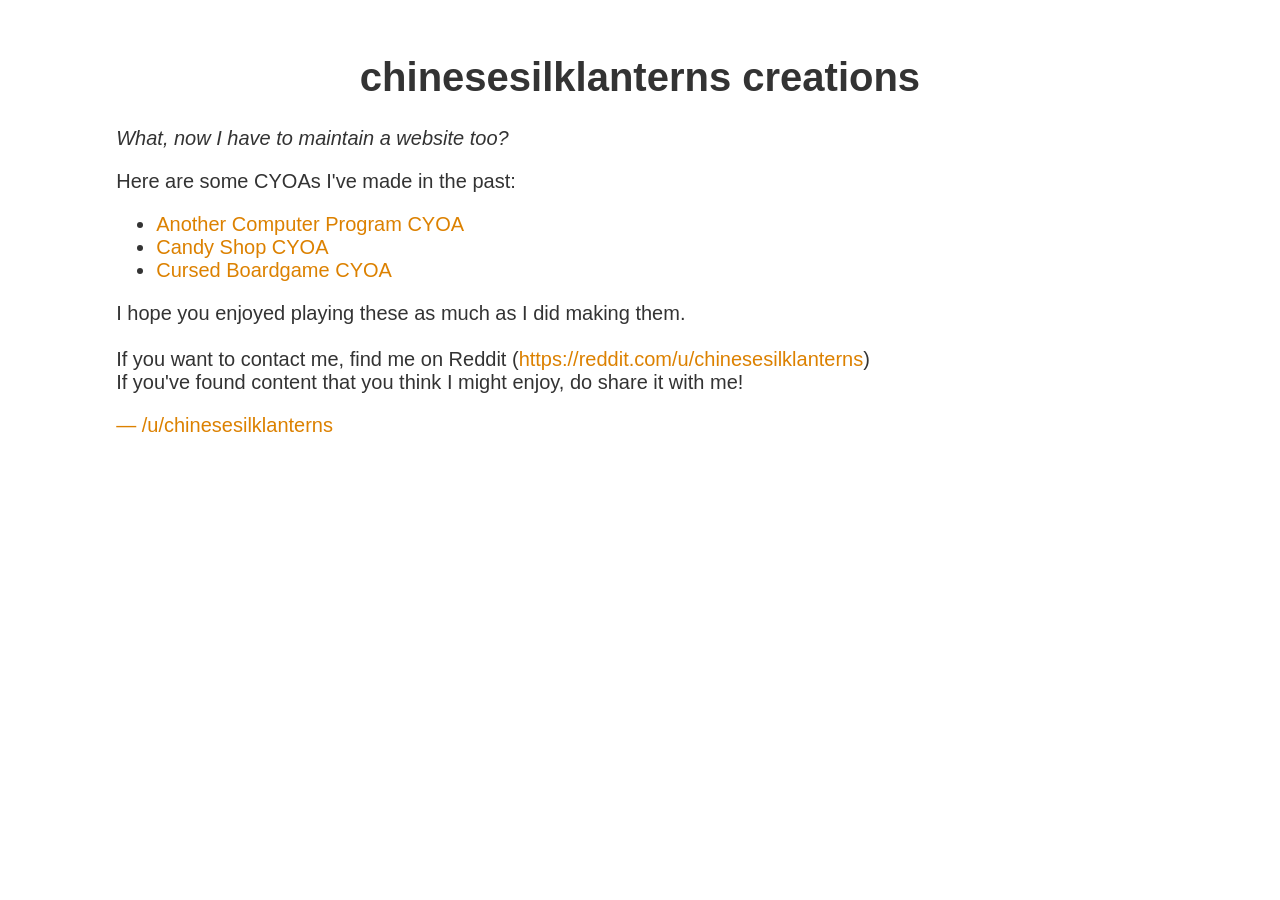
==== index.html @ ff21ea3b "🎲 v2.0 Enhanced: 12x12 board (144 cells), save/load, 4 dice modes, Chinese UI, new events" ====
<!doctype html>
<html>
<head>
<title>chinesesilklanterns nsfwcyoas</title>
<style>
  body { text-align: center; padding-left: 50px; padding-right: 50px; padding-top: 20px; padding-bottom: 20px; }
  h1 { font-size: 40px; }
  body { font: 20px Helvetica, sans-serif; color: #333; }
  .txtmain { display: block; text-align: left; width: 90%; margin: 0 auto; }
  a { color: #dc8100; text-decoration: none; }
  a:hover { color: #333; text-decoration: none; }
</style>
<script async src="https://www.googletagmanager.com/gtag/js?id=UA-167999607-1"></script>
<script>
  window.dataLayer = window.dataLayer || [];
  function gtag(){dataLayer.push(arguments);}
  gtag('js', new Date());
  gtag('config', 'UA-167999607-1');
</script>
</head>


<body>
    <h1>chinesesilklanterns creations</h1>
    <div class="txtmain">
        <p><em>What, now I have to maintain a website too?</em></p>
		<p>Here are some CYOAs I've made in the past:</br>
		<ul>
		<li><a href="https://www.reddit.com/r/nsfwcyoa/comments/7in4p2/another_computer_program_cyoa/">Another Computer Program CYOA</a></li>
		<li><a href="https://www.reddit.com/r/nsfwcyoa/comments/7jz2zm/candy_shop_cyoa/">Candy Shop CYOA</a></li>
		<li><a href="https://chinesesilklanterns.github.io/cursed/">Cursed Boardgame CYOA</a></li>
		</ul>
		</p>
		
		<p>
		I hope you enjoyed playing these as much as I did making them. <br/><br/>
		If you want to contact me, find me on Reddit (<a href="https://www.reddit.com/u/chinesesilklanterns">https://reddit.com/u/chinesesilklanterns</a>)<br/>
		If you've found content that you think I might enjoy, do share it with me!
		</p>
        <a href="https://www.reddit.com/u/chinesesilklanterns"><p>&mdash; /u/chinesesilklanterns</p></a>
    </div>
</body>
</html>
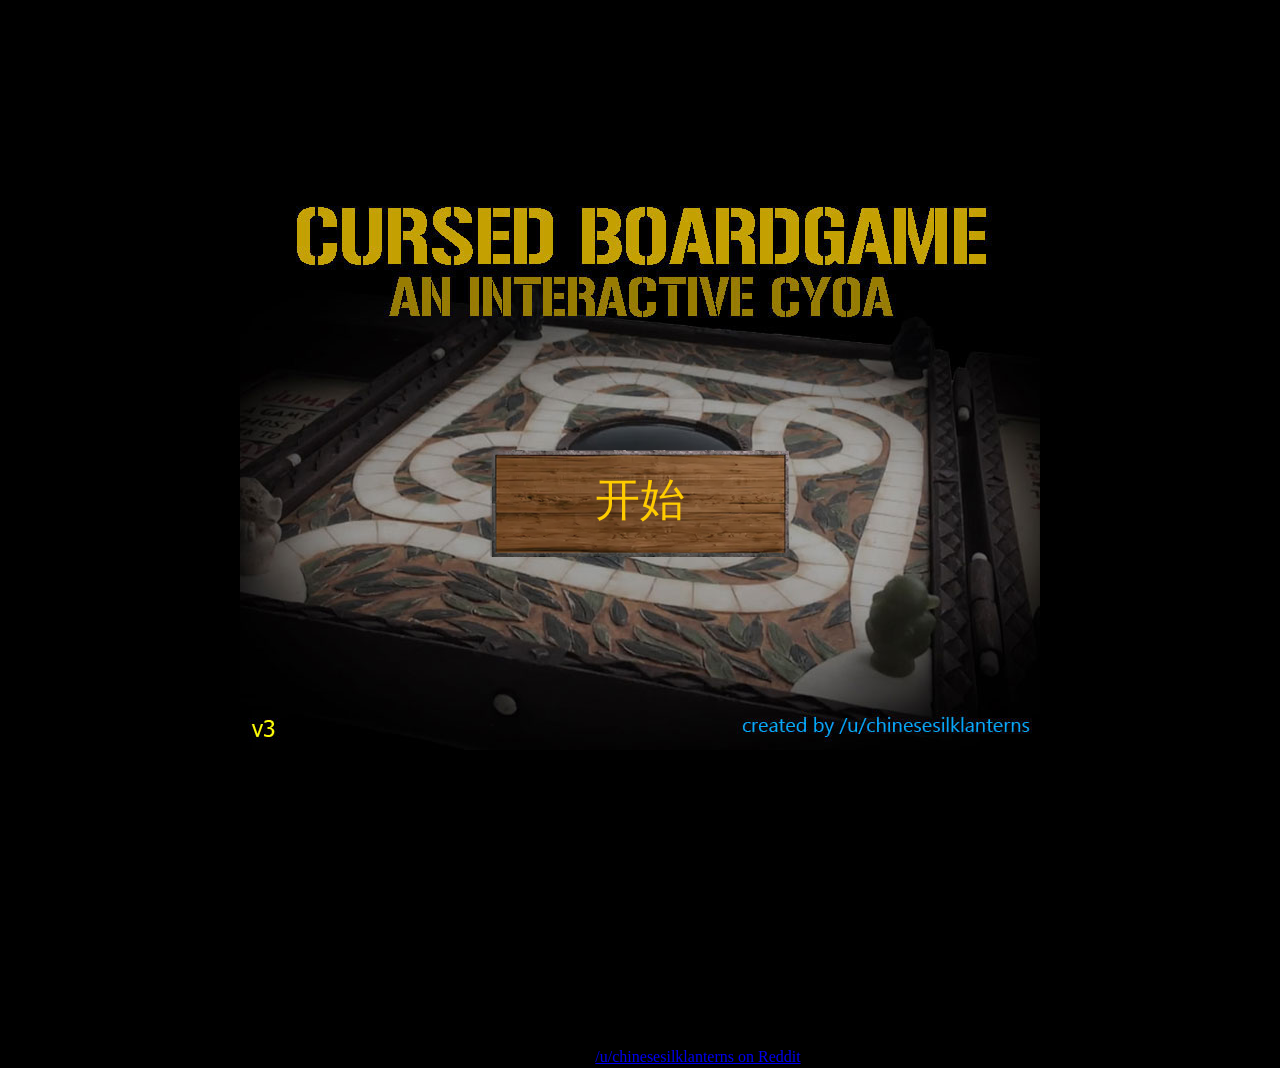
==== commit 9cb34255: "auto-redirect / to /cursed/" ====
--- a/index.html
+++ b/index.html
@@ -1,43 +1,14 @@
 <!doctype html>
 <html>
 <head>
-<title>chinesesilklanterns nsfwcyoas</title>
-<style>
-  body { text-align: center; padding-left: 50px; padding-right: 50px; padding-top: 20px; padding-bottom: 20px; }
-  h1 { font-size: 40px; }
-  body { font: 20px Helvetica, sans-serif; color: #333; }
-  .txtmain { display: block; text-align: left; width: 90%; margin: 0 auto; }
-  a { color: #dc8100; text-decoration: none; }
-  a:hover { color: #333; text-decoration: none; }
-</style>
-<script async src="https://www.googletagmanager.com/gtag/js?id=UA-167999607-1"></script>
-<script>
-  window.dataLayer = window.dataLayer || [];
-  function gtag(){dataLayer.push(arguments);}
-  gtag('js', new Date());
-  gtag('config', 'UA-167999607-1');
-</script>
+<meta charset="utf-8">
+<title>被诅咒的棋盘游戏 - 升级版 | Cursed Boardgame Enhanced</title>
+<script>location.href = "cursed/";</script>
 </head>
-
-
 <body>
-    <h1>chinesesilklanterns creations</h1>
-    <div class="txtmain">
-        <p><em>What, now I have to maintain a website too?</em></p>
-		<p>Here are some CYOAs I've made in the past:</br>
-		<ul>
-		<li><a href="https://www.reddit.com/r/nsfwcyoa/comments/7in4p2/another_computer_program_cyoa/">Another Computer Program CYOA</a></li>
-		<li><a href="https://www.reddit.com/r/nsfwcyoa/comments/7jz2zm/candy_shop_cyoa/">Candy Shop CYOA</a></li>
-		<li><a href="https://chinesesilklanterns.github.io/cursed/">Cursed Boardgame CYOA</a></li>
-		</ul>
-		</p>
-		
-		<p>
-		I hope you enjoyed playing these as much as I did making them. <br/><br/>
-		If you want to contact me, find me on Reddit (<a href="https://www.reddit.com/u/chinesesilklanterns">https://reddit.com/u/chinesesilklanterns</a>)<br/>
-		If you've found content that you think I might enjoy, do share it with me!
-		</p>
-        <a href="https://www.reddit.com/u/chinesesilklanterns"><p>&mdash; /u/chinesesilklanterns</p></a>
-    </div>
+<p style="text-align:center;padding-top:20%;font-family:sans-serif;color:#666;">
+  正在跳转到游戏页面...<br/>
+  <a href="cursed/" style="color:#667eea;">如果未自动跳转，请点击这里</a>
+</p>
 </body>
-</html>+</html>
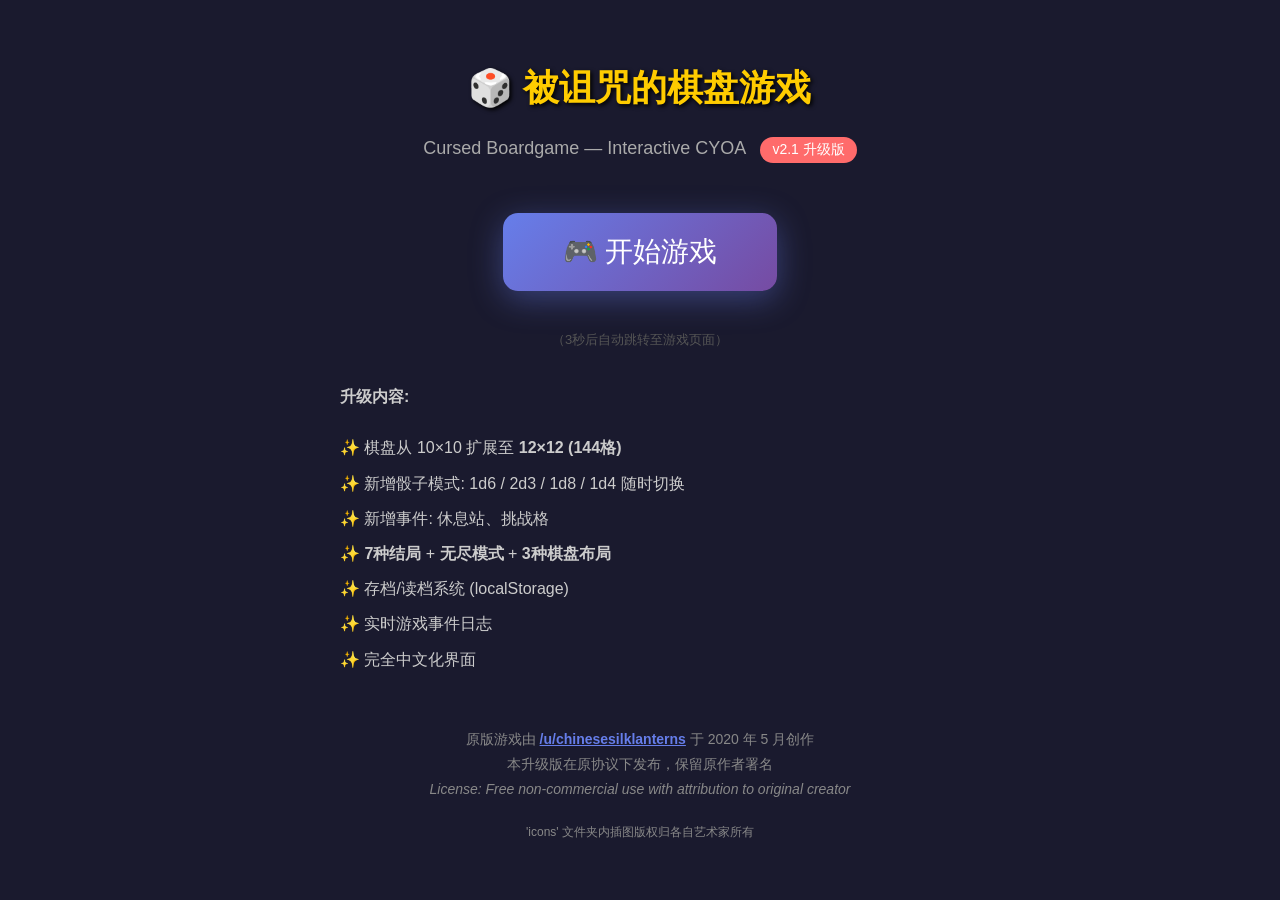
==== commit f10aeee4: "redesign landing page with play button + 3s auto-redirect" ====
--- a/index.html
+++ b/index.html
@@ -3,12 +3,70 @@
 <head>
 <meta charset="utf-8">
 <title>被诅咒的棋盘游戏 - 升级版 | Cursed Boardgame Enhanced</title>
-<script>location.href = "cursed/";</script>
+<meta name="viewport" content="width=device-width, initial-scale=1.0">
+<style>
+  body { text-align: center; padding: 40px 20px; background: #1a1a2e; color: #eee; font-family: 'Segoe UI', Tahoma, sans-serif; margin:0; }
+  h1 { font-size: 36px; color: #ffcc00; text-shadow: 2px 2px 4px #000; }
+  .subtitle { color: #aaa; font-size: 18px; margin-bottom: 20px; }
+  .game-link {
+    display: inline-block;
+    padding: 20px 60px;
+    background: linear-gradient(135deg, #667eea, #764ba2);
+    color: #fff;
+    font-size: 28px;
+    text-decoration: none;
+    border-radius: 15px;
+    box-shadow: 0 8px 32px rgba(102,126,234,0.4);
+    transition: all 0.3s;
+    margin: 30px 0;
+  }
+  .game-link:hover { transform: scale(1.05); box-shadow: 0 12px 40px rgba(102,126,234,0.6); }
+  .credits { margin-top: 50px; color: #888; font-size: 14px; line-height: 1.8; }
+  .credits a { color: #667eea; }
+  .badge {
+    display: inline-block;
+    background: #ff6b6b;
+    color: #fff;
+    padding: 4px 12px;
+    border-radius: 20px;
+    font-size: 14px;
+    margin-left: 10px;
+  }
+  .features { max-width: 600px; margin: 30px auto; text-align: left; color: #ccc; line-height: 2.2; }
+  .features li { list-style: none; }
+  .features li::before { content: '✨ '; }
+  .auto-msg { color: #555; font-size: 13px; margin-top: 10px; }
+</style>
 </head>
 <body>
-<p style="text-align:center;padding-top:20%;font-family:sans-serif;color:#666;">
-  正在跳转到游戏页面...<br/>
-  <a href="cursed/" style="color:#667eea;">如果未自动跳转，请点击这里</a>
-</p>
+  <h1>🎲 被诅咒的棋盘游戏</h1>
+  <p class="subtitle">Cursed Boardgame — Interactive CYOA <span class="badge">v2.1 升级版</span></p>
+  
+  <a class="game-link" href="cursed/">🎮 开始游戏</a>
+  <p class="auto-msg">（3秒后自动跳转至游戏页面）</p>
+  
+  <div class="features">
+    <p><strong>升级内容:</strong></p>
+    <li>棋盘从 10×10 扩展至 <strong>12×12 (144格)</strong></li>
+    <li>新增骰子模式: 1d6 / 2d3 / 1d8 / 1d4 随时切换</li>
+    <li>新增事件: 休息站、挑战格</li>
+    <li><strong>7种结局</strong> + <strong>无尽模式</strong> + <strong>3种棋盘布局</strong></li>
+    <li>存档/读档系统 (localStorage)</li>
+    <li>实时游戏事件日志</li>
+    <li>完全中文化界面</li>
+  </div>
+  
+  <div class="credits">
+    <p>
+      原版游戏由 <strong><a href="https://reddit.com/u/chinesesilklanterns">/u/chinesesilklanterns</a></strong> 于 2020 年 5 月创作<br/>
+      本升级版在原协议下发布，保留原作者署名<br/>
+      <em>License: Free non-commercial use with attribution to original creator</em>
+    </p>
+    <p style="margin-top:20px; font-size:12px;">
+      'icons' 文件夹内插图版权归各自艺术家所有
+    </p>
+  </div>
+
+  <script>setTimeout(function(){ location.href = "cursed/"; }, 3000);</script>
 </body>
 </html>
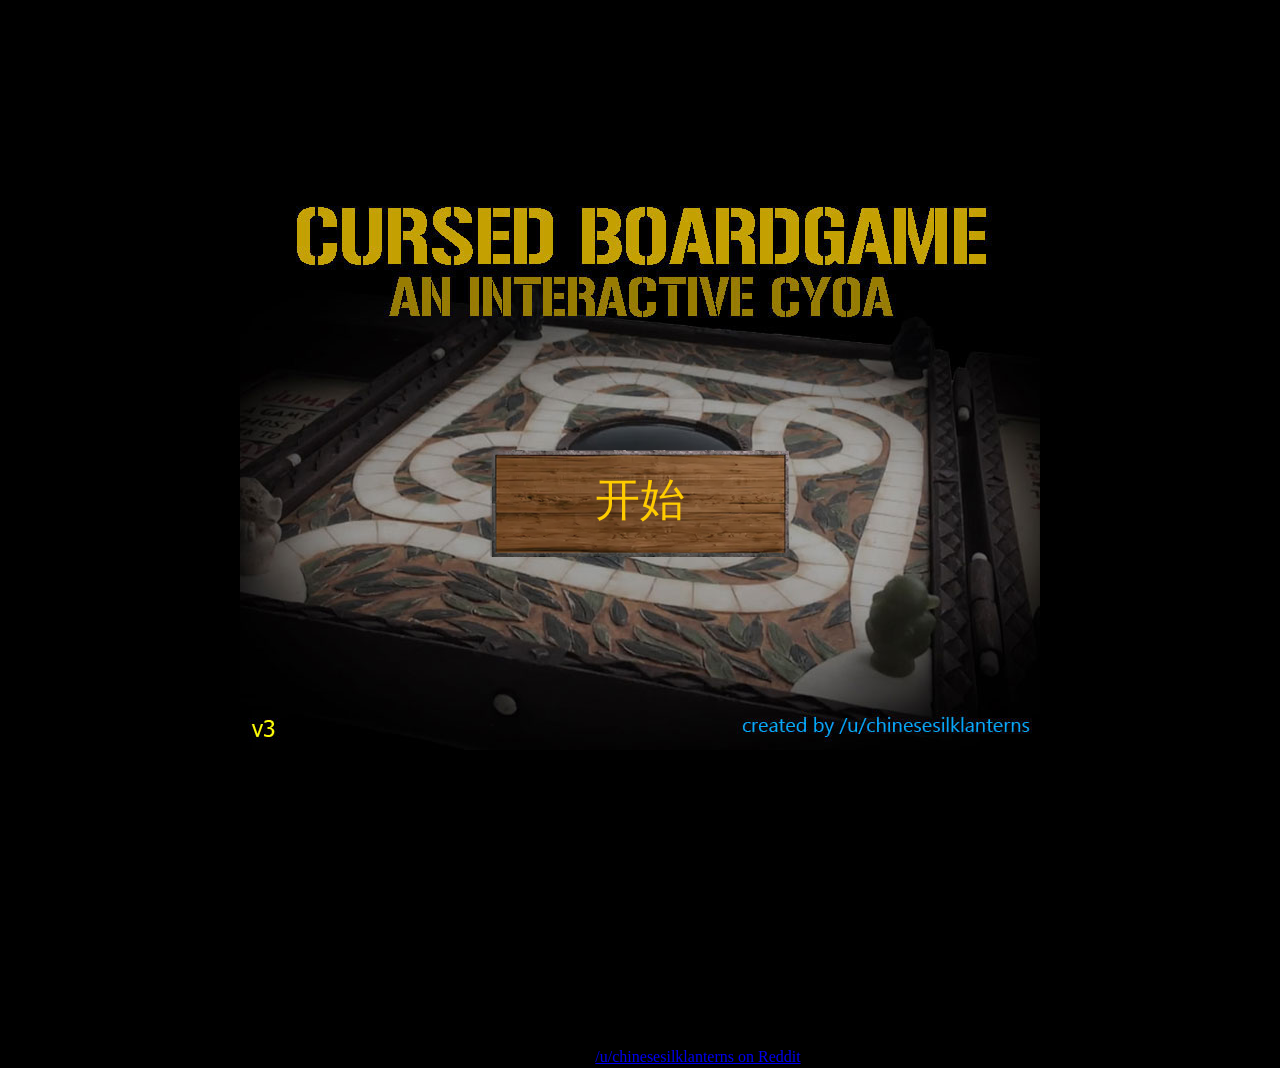
==== commit 14eb2113: "deploy cursed/ to root - game directly at /" ====
--- a/index.html
+++ b/index.html
@@ -1,72 +1,542 @@
 <!doctype html>
+
+<!-- 
+  Cursed Boardgame Interactive NSFWCYOA
+  Created by /u/chinesesilklanterns
+  May 2020
+    
+  I hope you enjoyed playing this as much as I did making it. 
+  If you want to contact me, find me on Reddit (https://reddit.com/u/chinesesilklanterns)
+  If you've found content that you think I might enjoy, do share it with me!
+  
+  License: You are free to use and redistribute this game, associated code and files entirely free of charge in a non-commercial setting, so long as proper attribution is given to me. 
+  I do not own the copyright to the illustrated images in the 'icons' folder used in this game, they belong to various artists found online.
+  You agree not to hold me responsible for any damages that may result from your use of these files, use at your own risk.
+  You may create derivative works, using all or parts of the files provided here, as long as the abovementioned acknowledgement is retained.
+  
+  Basically, if you share or modify this, be nice and credit me.
+-->
+
 <html>
 <head>
 <meta charset="utf-8">
-<title>被诅咒的棋盘游戏 - 升级版 | Cursed Boardgame Enhanced</title>
-<meta name="viewport" content="width=device-width, initial-scale=1.0">
+<title>被诅咒的棋盘游戏 - 互动 CYOA</title>
+<meta name="viewport" content="width=800, user-scalable=yes, initial-scale=0.66, maximum-scale=1" />
+<link rel="stylesheet" type="text/css" href="css/sl.css" />
+<script async src="https://www.googletagmanager.com/gtag/js?id=UA-167999607-1"></script>
+<script>
+  window.dataLayer = window.dataLayer || [];
+  function gtag(){dataLayer.push(arguments);}
+  gtag('js', new Date());
+  gtag('config', 'UA-167999607-1');
+</script>
 <style>
-  body { text-align: center; padding: 40px 20px; background: #1a1a2e; color: #eee; font-family: 'Segoe UI', Tahoma, sans-serif; margin:0; }
-  h1 { font-size: 36px; color: #ffcc00; text-shadow: 2px 2px 4px #000; }
-  .subtitle { color: #aaa; font-size: 18px; margin-bottom: 20px; }
-  .game-link {
-    display: inline-block;
-    padding: 20px 60px;
-    background: linear-gradient(135deg, #667eea, #764ba2);
-    color: #fff;
-    font-size: 28px;
-    text-decoration: none;
-    border-radius: 15px;
-    box-shadow: 0 8px 32px rgba(102,126,234,0.4);
-    transition: all 0.3s;
-    margin: 30px 0;
-  }
-  .game-link:hover { transform: scale(1.05); box-shadow: 0 12px 40px rgba(102,126,234,0.6); }
-  .credits { margin-top: 50px; color: #888; font-size: 14px; line-height: 1.8; }
-  .credits a { color: #667eea; }
-  .badge {
-    display: inline-block;
-    background: #ff6b6b;
-    color: #fff;
-    padding: 4px 12px;
-    border-radius: 20px;
-    font-size: 14px;
-    margin-left: 10px;
-  }
-  .features { max-width: 600px; margin: 30px auto; text-align: left; color: #ccc; line-height: 2.2; }
-  .features li { list-style: none; }
-  .features li::before { content: '✨ '; }
-  .auto-msg { color: #555; font-size: 13px; margin-top: 10px; }
+/* game-table: 动态生成的 12x12 棋盘 */
+.game-table {
+  width: 100%;
+  max-width: 100%;
+  border-spacing: 2;
+  position: relative;
+  display: table;
+}
+.game-table > tbody > tr > td {
+  width: 42px;
+  height: 42px;
+  vertical-align: top;
+  border: 1px solid #000;
+  line-height: 42px;
+  text-align: center;
+  font-size: 16px;
+  font-family: calibri;
+  font-weight: bold;
+}
+
+/* 侧栏新增按钮样式 */
+.sidebar-btn {
+  width: 70px;
+  height: 40px;
+  position: absolute;
+  left: 35px;
+  cursor: default;
+  font-family: 'the_kings_of_the_houseregular';
+  font-size: 14px;
+  color: #ffcc00;
+  background: rgba(0,0,0,0.6);
+  border: 1px solid #ffcc00;
+  border-radius: 4px;
+  text-align: center;
+  line-height: 40px;
+  user-select: none;
+}
+.sidebar-btn:hover {
+  background: rgba(255,204,0,0.2);
+}
+#saveBtn {
+  bottom: 530px;
+}
+#diceModeBtn {
+  bottom: 130px;
+  height: 30px;
+  line-height: 30px;
+  width: 70px;
+  font-size: 11px;
+  left: 35px;
+}
+#diceModeLabel {
+  position: absolute;
+  bottom: 108px;
+  left: 35px;
+  width: 70px;
+  height: 20px;
+  font-family: 'custfont';
+  font-size: 11px;
+  color: #fff;
+  text-align: center;
+  line-height: 20px;
+}
+#logToggleBtn {
+  bottom: 78px;
+  height: 28px;
+  line-height: 28px;
+  width: 70px;
+  font-size: 11px;
+  left: 35px;
+}
+
+/* 游戏日志面板 */
+#gameLog {
+  display: none;
+  position: absolute;
+  bottom: 0px;
+  right: 0px;
+  width: 240px;
+  max-height: 300px;
+  overflow-y: auto;
+  background: rgba(0,0,0,0.85);
+  border: 1px solid #555;
+  border-radius: 4px;
+  padding: 6px 8px;
+  font-family: 'custfont';
+  font-size: 13px;
+  color: #ccc;
+  z-index: 1000;
+}
+.log-header {
+  font-family: 'the_kings_of_the_houseregular';
+  font-size: 16px;
+  color: #ffcc00;
+  text-align: center;
+  padding-bottom: 4px;
+  border-bottom: 1px solid #555;
+  margin-bottom: 4px;
+}
+.log-entry {
+  padding: 2px 0px;
+  border-bottom: 1px solid #333;
+}
+.log-entry:last-child {
+  border-bottom: none;
+}
+#continueBtn {
+  margin-top: 10px;
+}
+
+/* 棋盘模式按钮组 */
+.board-mode-group {
+  position: absolute;
+  bottom: 435px;
+  left: 20px;
+  width: 100px;
+  z-index: 50;
+}
+.board-mode-btn {
+  display: block;
+  width: 90px;
+  height: 22px;
+  margin: 2px auto;
+  background: rgba(0,0,0,0.6);
+  border: 1px solid #666;
+  border-radius: 3px;
+  color: #aaa;
+  font-family: 'custfont';
+  font-size: 11px;
+  text-align: center;
+  line-height: 22px;
+  cursor: default;
+  user-select: none;
+}
+.board-mode-btn:hover { border-color: #ffcc00; color: #ffcc00; }
+.board-mode-btn.active { border-color: #ffcc00; color: #ffcc00; background: rgba(255,204,0,0.15); }
+#boardModeLabel {
+  display: block;
+  color: #888;
+  font-size: 10px;
+  text-align: center;
+  margin-bottom: 2px;
+  font-family: 'custfont';
+}
+
+/* 无尽模式指示器 */
+#endlessIndicator {
+  position: absolute;
+  bottom: 380px;
+  left: 15px;
+  width: 100px;
+  color: #ff6b6b;
+  font-family: 'custfont';
+  font-size: 11px;
+  text-align: center;
+  display: none;
+  text-shadow: 0 0 8px rgba(255,107,107,0.5);
+}
+
+/* 无尽模式切换 */
+#endlessToggleBtn {
+  position: absolute;
+  bottom: 400px;
+  left: 20px;
+  width: 90px;
+  height: 22px;
+  background: rgba(0,0,0,0.6);
+  border: 1px solid #666;
+  border-radius: 3px;
+  color: #aaa;
+  font-family: 'custfont';
+  font-size: 11px;
+  text-align: center;
+  line-height: 22px;
+  cursor: default;
+  user-select: none;
+}
+#endlessToggleBtn:hover { border-color: #ff6b6b; color: #ff6b6b; }
+#endlessToggleBtn.active { border-color: #ff6b6b; color: #ff6b6b; background: rgba(255,107,107,0.15); }
+
+/* 结局标题标签 */
+#endingTag {
+  display: inline-block;
+  padding: 3px 12px;
+  border-radius: 10px;
+  font-family: 'the_kings_of_the_houseregular';
+  font-size: 16px;
+  margin-bottom: 8px;
+}
+#endingTag.escape { background: #4CAF50; color: #fff; }
+#endingTag.transformed { background: #9C27B0; color: #fff; }
+#endingTag.rich { background: #FFD700; color: #000; }
+#endingTag.max_power { background: #2196F3; color: #fff; }
+#endingTag.chaos { background: #FF5722; color: #fff; }
+#endingTag.gender_bent { background: #E91E63; color: #fff; }
+#endingTag.endless { background: #607D8B; color: #fff; }
 </style>
 </head>
-<body>
-  <h1>🎲 被诅咒的棋盘游戏</h1>
-  <p class="subtitle">Cursed Boardgame — Interactive CYOA <span class="badge">v2.1 升级版</span></p>
+
+<body class="spinnerprogress">
+
+<div id="wrapper">
+	<div id="container">
+		<!-- ========== Screen 1: 欢迎画面 ========== -->
+    	<div id="screen1">        	
+            <div class="clear"></div>
+            <footer>
+                <div class="screen1_footer">
+                        <div id="start" onclick="nextscreen('screen1', 'screen2');" class="startBtn"><span>开始</span></div>
+                        <div id="continueBtn" onclick="continueGame();" class="startBtn" style="display:none;"><span>继续游戏</span></div>
+                </div>
+            </footer>
+    	</div><!-- \screen1 -->
+    	
+		<!-- ========== Screen 2: 选择角色 ========== -->
+		<div id="screen2" style="display:none">
+        	<div class="Level-Theme">
+                <h3>选择角色</h3>
+            	<ul id="selectLevel">
+                	<li value=0 onclick="selectchar(this);">James</li>
+                	<li value=1 onclick="selectchar(this);">Colin</li>
+                	<li value=2 onclick="selectchar(this);">Jeremy</li>
+                	<li value=3 onclick="selectchar(this);">Trevon</li>
+                	<li value=4 onclick="selectchar(this);">Justin</li>
+					<li value=5 onclick="selectsandbox(this)">[沙盒模式]</li>
+                </ul>				
+            </div>
+			<div id="bios" class="bios">
+			<div id="bio" class="bio"></div>
+			<div id="bio2" class="bio2"></div>
+			<div class="bio3"><button class="submitAns" style="margin-right: 2px;" onclick="selectedchar()">下一步</button></div>
+        	</div>
+        </div><!-- \screen2 -->
+		
+		<!-- ========== Screen 3: 序章 ========== -->
+		<div id="screen3" style="display:none">
+    		<div id="instructions">
+                <h2><u>序章</u></h2>
+                <div class="inst_text">
+				<img src='img/sucked.jpg' width=200 height=100 style="border:2px solid #000000; float:left; margin:6px;" /><br/>
+                <span style="color:lime"><em>打开那个你在古董店找到的 creepy 棋盘游戏，恐怕不是什么明智之举。</em></span><br/><br/>
+				你记得一道绿光闪过，你周围的世界开始模糊扭曲。<br/><br/>
+				下一秒，你发现自己孤零零地站在一片虚空之中，只有面前的一张桌子。桌上放着一块棋盘、骰子和一张纸条。<br/><br/>
+				你环顾四周，只有无尽的漆黑向四面八方延伸。<br/><br/>
+				<span style="color:yellow">你小心翼翼地查看那张纸条……</span>
+                </div>
+            </div>
+            
+            <div class="clear"></div>
+                
+            <footer>
+                <div class="screen2_footer">
+                        <div id="play" class="startBtn" onclick="nextscreen('screen3', 'screen4'); playertoken.setpos('Start');"><span>下一步</span></div>
+                </div>
+            </footer>
+    	</div><!-- \screen3 -->
+        
+        <!-- ========== Screen 4: 游戏棋盘 ========== -->
+        <div id="screen4" style="display:none">
+        	<div id="dice">
+			<div id="hideside">
+            	<div class="surface" id="rolldicebtn"><span></span></div>
+                <div class="dice" id="reddice"></div>
+				<div class="items" id="invicon" onclick=""></div>
+				<div class="human" id="charicon" onclick="">
+					<img id="innerself" src='img/innerself.png' width=70 height=100 style="opacity:0;" />
+				</div>
+				<div class="shop" id="shopicon" onclick=""></div>
+				<!-- 保存游戏按钮 -->
+				<div id="saveBtn" class="sidebar-btn" onclick="saveGame();">保存游戏</div>
+				<!-- 骰子模式切换按钮 -->
+				<div id="diceModeBtn" class="sidebar-btn" onclick="cycleDiceMode();">切换骰子</div>
+				<div id="diceModeLabel">1d6 (标准)</div>
+				<!-- 日志切换按钮 -->
+				<div id="logToggleBtn" class="sidebar-btn" onclick="toggleLog();">游戏日志</div>
+				<!-- 棋盘模式选择 -->
+				<div class="board-mode-group">
+				  <div id="boardModeLabel">棋盘模式</div>
+				  <div id="boardMode0" class="board-mode-btn active" onclick="switchBoardMode(0)">🐍 蛇形</div>
+				  <div id="boardMode1" class="board-mode-btn" onclick="switchBoardMode(1)">🌀 螺旋</div>
+				  <div id="boardMode2" class="board-mode-btn" onclick="switchBoardMode(2)">🔲 环线</div>
+				</div>
+				<!-- 无尽模式切换 -->
+				<div id="endlessToggleBtn" onclick="toggleEndlessMode()">♾️ 无尽模式</div>
+				<!-- 无尽模式指示器 -->
+				<div id="endlessIndicator"></div>
+			</div>
+            </div>
+        	
+			<div id="table_grid">						
+				<div id="ludo">
+            		<div id="snakesDiv"></div>   	
+				</div>
+			
+            	<table class="game-table">
+                  <tbody></tbody>
+    			</table>
+				
+				<div id="ludo"></div>
+            	<div id="player"></div>  
+				
+            </div><!-- \grid -->
+                                   
+            <!-- 问题弹窗 -->
+            <div id="questionViewer">
+				<div id="toggleminimize" onclick="toggleminimize()"></div>
+                <div id="questionTitle" class=""> 
+                    <p id="questionTitleTxt"></p> 
+                </div>
+                <div id="userAnswer">
+                    <ul>
+                        <li value=0 onclick="setactiveans(this)"></li>
+                        <li value=1 onclick="setactiveans(this)"></li>
+                        <li value=2 onclick="setactiveans(this)"></li>
+                        <li value=3 onclick="setactiveans(this)"></li>
+                    </ul>
+                </div>
+                <div><button class="submitAns" onclick="submitAnswer()">提交</button></div>
+			</div>		 
+			
+			<!-- 玩家状态面板 -->
+			<div id="playerstatus">             
+				<div class="box"><p id="playerstatustext"></p></div>			
+				<div><button class="submitAns" onclick="document.getElementById('playerstatus').style.bottom = '';">返回</button></div>
+			</div>
+			
+			<!-- 背包面板 -->
+			<div id="inventory">     
+				<p style="text-align: center;font-family: 'the_kings_of_the_houseregular'; color:white; font-size: 30px;">背包</p>
+				<div id="inventoryicons" class="box2" style=""></div>			  
+				<div id="inventorytext" class="box2" style="left: 400px;"></div>			
+				<div><button class="submitAns" style="position: absolute; bottom: 26px; right: 30px;" onclick="document.getElementById('inventory').style.bottom = '';">返回</button></div>
+			</div>
+			
+			<!-- 游戏日志面板 -->
+			<div id="gameLog">
+				<div class="log-header">-- 游戏日志 --</div>
+			</div>
+			
+			<!-- 游戏结束 -->
+			<div id="msgComplete">
+			  <p><u>终章</u></p>
+			  <div id="endingTag" class=""></div>
+			  <p>当你的游戏棋子移至最后一格时，你听到响亮的鼓声。<br/>周围的世界开始模糊……<br/><br/>你在一个熟悉的地方醒来。是你的房间。你的床。<br/>你起身。你感觉怪怪的。<span style="color:pink"><b>不一样了。</b></span><br/><br/><span style="color:yellow">你转向镜子……</span></p>
+			  <div id="finalinspect" style="display:none;" onclick="showplayerstatus();setTimeout(function(){document.getElementById('aftfinalinspect').style.display='block';document.getElementById('replay').style.display='block';}, 1000);">检视自己</div>
+			  <p id="aftfinalinspect" style="display:none;">
+			    <b id="endingTitle" style="color:#FFD700;font-size:20px;"></b><br/><br/>
+			    <em><b id="prognosis"></b></em><br/><br/>
+			    <span id="endingDesc" style="color:#ccc;"></span><br/><br/>
+			    <span id="tfcount" style="color:lime;"></span><br/><br/>
+			    感谢游玩！
+			  </p>
+			  <div id="replay" onclick="playagain()" style="display:none;">重新开始</div>
+			</div>
+			
+			<!-- 覆盖弹窗 -->
+			<div class="overlay">
+				<div class="alertMsg sixDigitMsg">
+					<p id="popmsg"></p> 
+					<div><button id="dismisspop" class="submitAns" onclick="">下一步</button></div>
+				</div>
+			</div>
+        </div><!-- \screen4 -->
+        
+    </div><!-- \container -->
+</div><!-- \wrapper -->
+
+<!-- 加载画面 -->
+<div class="progress">
+	<div id="progress-wrapper">		
+		<h2>加载中，请稍候……</h2><br/>
+		<br/>如果此消息持续显示，您的浏览器可能不支持本内容，抱歉。
+		<br/><br/>技术问题请联系 <a href="https://reddit.com/u/chinesesilklanterns">/u/chinesesilklanterns on Reddit</a>
+	</div>
+</div>
+
+<!-- ========== 内联 JavaScript：新增功能 ========== -->
+<script>
+// 检测存档是否存在，显示/隐藏"继续游戏"按钮
+function checkSave() {
+  var continueBtn = document.getElementById('continueBtn');
+  if (continueBtn) {
+    try {
+      var hasSave = localStorage.getItem('cursedBoardgameSave') !== null;
+      continueBtn.style.display = hasSave ? 'block' : 'none';
+    } catch(e) {
+      continueBtn.style.display = 'none';
+    }
+  }
+}
+
+// 继续游戏：加载存档并跳转到棋盘画面
+function continueGame() {
+  if (typeof loadGame === 'function') {
+    if (loadGame()) {
+      nextscreen('screen1', 'screen4');
+    } else {
+      showPopup("无法加载存档。存档数据可能已损坏。");
+    }
+  } else {
+    showPopup("游戏引擎尚未加载，请刷新页面重试。");
+  }
+}
+
+// 页面加载完成后检测存档
+document.addEventListener('DOMContentLoaded', function() {
+  checkSave();
+});
+</script>
+
+<script type="text/javascript" src="js/sl.config.js"></script>
+<script type="text/javascript" src="js/sl.js"></script>
+
+<!-- 加载完成后修补动态文本为中文 -->
+<script>
+(function() {
+  // 等待 sl.js 加载完成后执行
+  function patchDynamicText() {
+    // 中文化骰子模式标签
+    if (typeof getDiceModeLabel === 'function') {
+      var origGetDiceModeLabel = getDiceModeLabel;
+      getDiceModeLabel = function() {
+        var labels = ["1d6 (标准)", "2d3 (温和)", "1d8 (冒险)", "1d4 (安全)"];
+        return labels[diceMode] || "1d6 (标准)";
+      };
+    }
+    
+    // 中文化 cycleDiceMode，同时更新骰子按钮文本
+    if (typeof cycleDiceMode === 'function') {
+      var origCycleDiceMode = cycleDiceMode;
+      cycleDiceMode = function() {
+        diceMode = (diceMode + 1) % 4;
+        var labelEl = document.getElementById('diceModeLabel');
+        if (labelEl) labelEl.innerHTML = getDiceModeLabel();
+        var rollSpan = document.querySelector('#rolldicebtn span');
+        if (rollSpan) rollSpan.textContent = getDiceModeLabel();
+        if (typeof addLog === 'function') {
+          addLog("骰子模式切换为: " + getDiceModeLabel());
+        }
+      };
+    }
+    
+    // 中文化所有动态选项文本（Buy Nothing / Accept Challenge / Stay Put 等）
+    if (typeof setQuestion === 'function') {
+      var _origSetQuestion = setQuestion;
+      setQuestion = function(data) {
+        _origSetQuestion(data);
+        setTimeout(function() {
+          var replacements = {
+            'Buy Nothing': '不买了',
+            'Accept Challenge': '接受挑战',
+            'Decline': '放弃',
+            'Stay Put': '原地不动',
+            'Ignore Chest': '忽略宝箱',
+            'Carry On': '继续前进',
+            'Short Jump': '短距离跳跃',
+            'Long Jump': '长距离跳跃',
+            'Enter Portal': '进入传送门',
+            'Open Chest': '打开宝箱',
+            'Rest & Recover': '休息恢复',
+            'Use Item': '使用道具',
+            'Don\'t Use': '不使用'
+          };
+          var lis = document.querySelectorAll('#userAnswer ul li');
+          for (var i = 0; i < lis.length; i++) {
+            var html = lis[i].innerHTML;
+            for (var eng in replacements) {
+              if (html.indexOf(eng) !== -1) {
+                lis[i].innerHTML = html.replace(new RegExp(eng, 'g'), replacements[eng]);
+                break;
+              }
+            }
+          }
+        }, 50);
+      };
+    }
+    
+    // 初始化骰子按钮文本
+    var rollSpan = document.querySelector('#rolldicebtn span');
+    if (rollSpan) {
+      if (typeof getDiceModeLabel === 'function') {
+        rollSpan.textContent = getDiceModeLabel();
+      } else {
+        rollSpan.textContent = "掷骰子";
+      }
+    }
+    
+    // 检测存档（确保 JS 加载后执行）
+    if (typeof checkSave === 'function') {
+      checkSave();
+    }
+    
+    // 完成加载，移除 spinner
+    document.body.className = document.body.className.replace('spinnerprogress', '') + ' done';
+  }
   
-  <a class="game-link" href="cursed/">🎮 开始游戏</a>
-  <p class="auto-msg">（3秒后自动跳转至游戏页面）</p>
-  
-  <div class="features">
-    <p><strong>升级内容:</strong></p>
-    <li>棋盘从 10×10 扩展至 <strong>12×12 (144格)</strong></li>
-    <li>新增骰子模式: 1d6 / 2d3 / 1d8 / 1d4 随时切换</li>
-    <li>新增事件: 休息站、挑战格</li>
-    <li><strong>7种结局</strong> + <strong>无尽模式</strong> + <strong>3种棋盘布局</strong></li>
-    <li>存档/读档系统 (localStorage)</li>
-    <li>实时游戏事件日志</li>
-    <li>完全中文化界面</li>
-  </div>
-  
-  <div class="credits">
-    <p>
-      原版游戏由 <strong><a href="https://reddit.com/u/chinesesilklanterns">/u/chinesesilklanterns</a></strong> 于 2020 年 5 月创作<br/>
-      本升级版在原协议下发布，保留原作者署名<br/>
-      <em>License: Free non-commercial use with attribution to original creator</em>
-    </p>
-    <p style="margin-top:20px; font-size:12px;">
-      'icons' 文件夹内插图版权归各自艺术家所有
-    </p>
-  </div>
-
-  <script>setTimeout(function(){ location.href = "cursed/"; }, 3000);</script>
+  // 延迟执行，确保 sl.js 已初始化
+  if (document.readyState === 'complete') {
+    setTimeout(patchDynamicText, 500);
+  } else {
+    window.addEventListener('load', function() {
+      setTimeout(patchDynamicText, 500);
+    });
+  }
+})();
+</script>
+
 </body>
 </html>
--- a/css/sl.css
+++ b/css/sl.css
@@ -0,0 +1,1081 @@
+@charset "utf-8";
+
+
+@font-face {
+    font-family: 'the_kings_of_the_houseregular';
+    src: url('../fonts/thekingsofthehouse-regular_0-webfont.eot');
+    src: url('../fonts/thekingsofthehouse-regular_0-webfont.eot?#iefix') format('embedded-opentype'),
+         url('../fonts/thekingsofthehouse-regular_0-webfont.woff2') format('woff2'),
+         url('../fonts/thekingsofthehouse-regular_0-webfont.woff') format('woff'),
+         url('../fonts/thekingsofthehouse-regular_0-webfont.ttf') format('truetype'),
+         url('../fonts/thekingsofthehouse-regular_0-webfont.svg#the_kings_of_the_houseregular') format('svg');
+    font-weight: normal;
+    font-style: normal;
+
+}
+
+@font-face {
+    font-family: 'custfont';
+    src: local(Tahoma);
+    font-weight: normal;
+    font-style: normal;
+
+}
+
+*{
+	outline:none;
+	padding:0px;
+}
+html, body {
+	height: 100%;
+	text-size-adjust: 100%; 
+    -ms-text-size-adjust: 100%; 
+    -moz-text-size-adjust: 100%; 
+    -webkit-text-size-adjust: 100%;
+}
+body {
+	margin: 0;
+	padding: 0;
+	background: #000000;
+}
+#wrapper{
+	width:100%;
+	height:100%;
+	display: flex;
+	margin: 0 auto;
+}
+.clear{ clear:both;}
+
+#container{
+	width:800px;
+	height:600px;
+	max-width: 100%;
+	margin: auto;
+	overflow: hidden;
+}
+
+/******* screen 1**********/
+#screen1{
+	width:800px;
+	height:600px;
+	background:url(../img/screen1.jpg) no-repeat;
+	position: relative;
+}
+/******/
+@keyframes curseanim {
+  10%, 90% {	
+    transform: translate3d(-1px, 0, 0);
+  }
+  
+  20%, 80% {
+    transform: translate3d(1px, 0, 0);
+  }
+
+  30%, 50%, 70% {
+    transform: translate3d(-2px, 0, 0);
+  }
+
+  40%, 60% {
+    transform: translate3d(2px, 0, 0);
+  }
+}
+@keyframes curseanim2 {
+  5%, 95% {	
+	opacity:0;
+  }
+  
+  30%, 70% {
+    opacity:1;
+  }
+
+}
+
+
+
+header {
+    width: 800px;
+    min-height: 300px;
+    position: relative;
+    max-width: 100%;
+}
+
+footer {
+    width: 800px;
+    max-width: 100%;
+    position: relative;
+}
+
+
+
+.screen1_footer {
+float: middle;
+position: relative;
+ text-align: center;
+ vertical-align: middle;
+ margin:auto;
+ top: 300px;
+}
+.startBtn {
+	width: 300px;
+	height: 110px;
+	background:url(../img/play_bg.png) no-repeat;	
+	cursor: default;
+	display: block;	
+    color: #fff;
+    text-align: center;
+	margin:auto;
+	padding-top: 20px;
+	font-family: 'the_kings_of_the_houseregular';
+	font-size: 45px;
+	color: #ffcc00;
+}
+.startBtn span{  z-index: 999;  position: relative;}
+
+
+
+/******* screen 2**********/
+
+#screen2{
+	width:800px;
+	height:600px;
+	background:url(../img/screen2.jpg) no-repeat;
+	position: relative;
+	overflow: hidden;
+}
+
+#instructions{
+	width:700px;
+	height: 520px;
+	background:url(../img/instr-bg.png) no-repeat;
+	margin:auto;
+	padding-top: 40px;
+}
+#instructions h2{
+  font-family: 'the_kings_of_the_houseregular';
+  font-size: 20px;
+  text-align:center;
+  text-transform: uppercase;
+  letter-spacing: 1px;
+  width: 280px;
+  margin: 0px auto;
+  padding: 10px;
+  color: #fff;
+}
+.inst_text ul {
+    margin: 0px;
+    padding: 0px;
+}
+
+.inst_text {
+font-family: 'custfont';
+    width: 600px;
+    margin: auto;
+    max-width: 100%;
+    padding-left: 25px;
+    color: #fff;
+	  z-index: 99;
+  position: relative;
+  font-size: 20px;
+}
+
+.inst_text li {
+    list-style-type: square;
+    font-size: 18px;
+    padding: 2px 0px;
+}
+button#play {
+  width: auto;
+  padding: 5px 15px;
+  float: right;
+  margin-right: 65px;
+   font-family: 'the_kings_of_the_houseregular';
+  font-size: 18px;
+  cursor: default;
+  position: absolute;
+  bottom: 20px;
+  right: 0px;
+  clear: both;
+}
+.screen2_footer{
+position: relative;
+ text-align: center;
+ vertical-align: middle;
+ margin:auto;
+  bottom: 80px;
+}
+
+/*** \screen 2****/
+
+
+/******* screen 3**********/
+#screen3{
+	width:800px;
+	height:600px;
+	background:url(../img/screen2.jpg) no-repeat;
+	position: relative;
+}
+.bio {   
+ font-family: 'custfont';
+    background: url(../img/biobg.png) no-repeat;  
+	display: block;	
+	color: #fff;
+	margin: 0 auto;
+	position: relative;
+	padding-top: 30px;	
+	width: 250px;
+	height: 375px;
+	float: left;
+	padding: 20px;
+	margin-top: 8px;
+}
+.bio2 {   
+ font-family: 'custfont';
+    background: url(../img/biobg.png) no-repeat;  
+	display: block;	
+	color: #fff;
+	margin: 0 auto;
+	position: relative;
+	padding-top: 30px;	
+	width: 220px;
+	height: 375px;
+	float: right;
+	padding: 20px;
+	margin-top: 8px;
+}
+.bio3 {   
+	display: block;	
+	margin: 0 auto;
+	position: relative;
+	width: 250px;
+	float: right;
+	padding: 20px;
+	margin-top: -120px;
+}
+.bios {  
+display: none;
+font-size: 20px;    	
+}
+.Level-Theme {
+    width: 400px;
+    margin: 0 auto;
+    position: relative;
+    padding-top: 30px;
+}
+
+.Level-Theme h3 {
+    width: 400px;    
+    height: 115px;    
+    line-height: 100px;    
+    color: #fff;    
+	
+    font-weight: normal;
+    font-family: 'the_kings_of_the_houseregular';    
+    font-size: 33px;    
+    background: url(../img/selectLevel-bg.png);    
+	display: block;    
+    padding: 0px;    
+    position: relative;    
+    text-align: center;
+    margin: 0px;
+    z-index: 99;
+}
+.Level-Theme ul {
+    margin: 0px auto;
+    padding: 0px;
+    width: 400px;
+}
+
+.Level-Theme li {
+    list-style-type: none;
+    text-align: center;
+    font-family: 'the_kings_of_the_houseregular';
+    margin: 0px auto;
+    font-size: 25px;    
+    background: url(../img/Level-bg.png) no-repeat;    
+    line-height: 140px;        
+    display: block;    
+    color: #fff;    
+	cursor: default;    
+	
+    font-weight: normal;
+    width: 220px;
+    height: 100px;
+    position: absolute;
+    top: 90px;
+    left: 80px;
+}
+.Level-Theme li:nth-child(2) {
+    top: 155px;
+    z-index: 8;
+}
+
+.Level-Theme li:nth-child(3) {
+    top: 220px;
+    z-index: 7;
+}
+
+.Level-Theme li:nth-child(4) {
+    top: 285px;
+    z-index: 6;
+}
+
+.Level-Theme li:nth-child(5) {
+    top: 350px;
+	 z-index: 5;
+}
+.Level-Theme li:nth-child(6) {
+    top: 435px;
+}
+
+
+.Level-Theme li:nth-child(1) {
+    z-index: 9;
+}
+.Level-Theme li:hover {
+    text-decoration: none;    
+    color: #fff;
+}
+.Level-Theme li.active {	
+	color:#ffff00;
+}
+
+
+/******* screen 4**********/
+#screen4{
+	width:800px;
+	height:600px;
+	background:url(../img/screen4.jpg) no-repeat;
+	position: relative;
+}
+/******** \screen4 **********/
+
+/******* screen 5**********/
+
+
+div#dice {
+    width: 130px;
+    float: left;
+    position: relative;
+    height: 100%;
+}
+
+.surface {
+    width: 101px;
+    height: 117px;
+    background: url(../img/surface.png) no-repeat;
+    position: absolute;
+    bottom: 0px;
+    left: 20px;
+    text-align: center;
+}
+.surface span {
+    line-height: 190px;
+    color: yellow;
+    font-size: 20px;
+    font-family: 'the_kings_of_the_houseregular';
+    cursor: default;
+}
+.dice {
+    width: 70px;    
+    height: 70px;    
+    background: url(../img/dice.png) no-repeat;
+    position: absolute;    
+      bottom: 55px;
+  	left: 35px;
+	  cursor: default;
+}
+.items {
+    width: 70px;    
+    height: 100px;    
+    background: url(../img/items.png) no-repeat;
+    position: absolute;    
+      bottom: 155px;
+  	left: 35px;
+	  cursor: default;
+}
+
+.human {
+    width: 70px;    
+    height: 100px;    
+    background: url(../img/self.png) no-repeat;
+    position: absolute;    
+    bottom: 265px;
+  	left: 35px;
+	cursor: default;
+	animation: none;
+}
+.shop {
+    width: 70px;    
+    height: 100px;    
+    background: url(../img/shop.png) no-repeat;
+    position: absolute;    
+      bottom: 375px;
+  	left: 35px;
+	  cursor: default;
+}
+
+#innerself
+{
+	animation: none;
+}
+
+#table_grid{
+	width: 540px;
+	height: 540px;
+	margin: auto;
+	background:url(../img/ludo_bg.png) no-repeat;
+	position: relative;
+	float: left;
+	padding: 20px;
+	  margin-top: 8px;
+}
+.table {
+  width: 100%;
+  max-width: 100%;
+  border-spacing: 2;
+  /* border-collapse: collapse; */
+  position: relative;
+  display: table;
+}
+
+.table>tbody>tr>td {
+  width: 42px;
+  height: 42px;
+  vertical-align: top;
+  
+border: 1px solid #000;
+  line-height: 42px;
+  text-align: center;
+  font-size: 16px;
+  font-family: calibri;
+ 
+  font-weight: bold;
+}
+
+.table td {
+  width: 42px;
+  height: 42px;
+  font-size: 14px;
+}
+
+.game-table {
+  width: 100%;
+  max-width: 100%;
+  border-spacing: 2;
+  position: relative;
+  display: table;
+}
+
+
+
+div#playerstatus {
+  width: 800px;
+  height: 600px;
+  margin: 0px;
+  position: absolute;
+  z-index: 999;
+  left: 0px;
+  background: url(../img/ques-holder.jpg) no-repeat;
+  bottom: -600px;
+  display: block;
+  -webkit-transition: all .5s .3s ease;
+  transition:  all .5s .3s ease;
+}
+.box {   
+ font-family: 'custfont';
+    background: url(../img/bigbox.png) no-repeat;  
+	display: block;	
+	color: #fff;
+	margin: 0 auto;
+	position: relative;	
+	width: 596px;
+	height: 440px;
+	float: middle;
+	padding: 24px;
+	margin-top: 30px;
+	font-size: 18px;
+	
+}
+.box p
+{
+	-webkit-margin-before: 0em;
+    -webkit-margin-after: 0em;
+	margin-block-start: 0;
+    margin-block-end: 0;
+	float: middle;
+	width: 596px;
+	height: 440px;
+	overflow-y: auto;
+}
+
+div#inventory {
+  width: 800px;
+  height: 600px;
+  margin: 0px;
+  position: absolute;
+  z-index: 999;
+  left: 0px;
+  background: url(../img/ques-holder.jpg) no-repeat;
+  bottom: -600px;
+  display: block;
+  -webkit-transition: all .5s .3s ease;
+  transition:  all .5s .3s ease;
+}
+.box2 {   
+ font-family: 'custfont';
+    background: url(../img/inventorybg.png) no-repeat;  
+	display: block;	
+	color: #fff;
+	margin: 30px;
+	position: absolute;	
+	width: 250px;
+	height: 420px;	
+	padding: 30px;
+	padding-top: 20px;
+	margin-top: -28px;
+}
+.box2 ul
+{
+	list-style-position: inside;
+	cursor: default;
+	left:-5px; 
+	position:relative;
+}
+.box2 li.active {	
+	color:#00ff00;
+}
+
+
+
+div#questionViewer {
+  width: 800px;
+  height: 600px;
+  margin: 0px;
+  position: absolute;
+  z-index: 999;
+  left: 0px;
+  background: url(../img/ques-holder.jpg) no-repeat;
+  bottom: -600px;
+  display: block;
+  -webkit-transition: all .5s .3s ease;
+  transition:  all .5s .3s ease;
+}
+div#questionTitle {
+  width: 680px;
+  height: 360px;
+  margin: 0px auto;
+  background: url(../img/ques-box.png) no-repeat;
+  color: #fff;
+  position: relative;
+  font-family: 'custfont';
+  line-height: normal;
+  font-weight: normal;
+}
+
+#questionTitle p {
+    padding: 3px 8px 3px 60px;
+    padding-top: 26px;
+    font-size: 20px;
+    text-align: left;
+    line-height: normal;
+    position: relative;
+	 padding: 40px;
+}
+div#userAnswer {
+    width: 790px;    
+    height: 145px;
+    margin-top: 5px;
+}
+#userAnswer ul {
+    margin: 0px auto;
+    padding: 0px;
+    list-style: none;
+    line-height: normal;
+    vertical-align: middle;
+    width: 730px;
+    /* float: left; 
+    min-height: 38px;*/
+	 font-family: 'custfont';
+    text-align: center;
+}
+
+
+#userAnswer li {
+  width: 310px;
+  height: 65px;
+  background: url(../img/options-bg.png) no-repeat center center;
+  padding: 6px 15px;
+  color: #fff;
+  font-size: 20px;
+  margin: 0px 12px;
+  text-align: center;
+  float: left;
+  line-height: normal;
+  vertical-align: middle;
+  cursor: default;
+  display: flex;
+  align-items: center; /* Vertical center alignment */
+  justify-content: center; /* Horizontal center alignment */
+}
+
+#userAnswer li.active {
+	background:url(../img/options-bg_active.png) no-repeat;
+	color:#8c3f17;
+}
+
+.submitAns{
+width: 104px;
+background: url(../img/submitBtn.png) no-repeat;
+height: 50px;
+vertical-align: middle;
+font-family: 'the_kings_of_the_houseregular';
+font-weight: normal;
+color: #fff;
+border:0px;
+float: right;
+margin-right: 26px;
+font-size: 24px;
+  cursor: default;
+}
+
+div#ludo {
+    width: 540px;
+    height: 540px;
+    position: absolute;
+    top: 0px;
+    left: 0px;
+	
+}
+
+div#snakesDiv {
+    position: relative;
+}
+#snakesDiv div {
+    position: absolute;
+}
+
+
+
+div#laddersDiv {
+    position: relative;
+}
+#laddersDiv div {
+    position: absolute;
+}
+
+
+
+div#player {
+    width: 54px;
+    height: 54px;
+    position: absolute;
+    margin: 15px;
+    bottom: 0px;
+    left: 0px;
+}
+
+div#player:after {
+    content: '';
+    width: 30px;
+    height: 30px;
+    background:url(../img/player.png);
+    position: absolute;
+    left: 50%;
+    top: 50%;
+    border-radius: 20px;
+    margin-left: -10px;
+    margin-top: -10px;
+    box-shadow: 0px 0px 5px rgb(40, 40, 40);
+}
+
+
+.pic-list {
+list-style-type: none;
+margin-left:0px;
+padding:6px;
+padding-bottom: 8px;
+display: inline-block;
+}
+
+.pic-list img
+{
+float:left;
+display: inline;
+border:2px solid #000000;
+margin-right:3px;
+padding:2px;
+}
+
+.pic-list p {
+text-align: right; 
+display:inline;
+
+}
+
+/*** dice roll ***/
+
+@keyframes diceRoll {
+	from{background-position: 0px 0px;}
+	to	{background-position: 0px -2380px;}
+}
+@-webkit-keyframes diceRoll {
+	from{background-position: 0px 0px;}
+	to	{background-position: 0px -2380px;}
+}
+@-moz-keyframes diceRoll{
+	from{background-position: 0px 0px;}
+	to	{background-position: 0px -2380px;}
+}
+@-ms-keyframes diceRoll {
+	from{background-position: 0px 0px;}
+	to	{background-position: 0px -2380px;}
+}
+@-o-keyframes diceRoll{
+	from{background-position: 0px 0px;}
+	to	{background-position: 0px -2380px;}
+}
+.digit1{
+	width:70px;
+	height:70px;
+	-webkit-animation:diceRoll 1s steps(34) alternate;
+	-moz-animation:diceRoll 1s steps(34) alternate;
+	-ms-animation:diceRoll 1s steps(34) alternate;
+	-o-animation:diceRoll 1s steps(34) alternate;
+	animation:diceRoll 1s steps(34) alternate;
+	
+	background:url(../img/digit1.png) no-repeat;
+}
+
+.digit1static { background:url(../img/digit1.png) no-repeat; }
+.digit2{
+	width:70px;
+	height:70px;
+	-webkit-animation:diceRoll 1s steps(34) alternate;
+	-moz-animation:diceRoll 1s steps(34) alternate;
+	-ms-animation:diceRoll 1s steps(34) alternate;
+	-o-animation:diceRoll 1s steps(34) alternate;
+	animation:diceRoll 1s steps(34) alternate;
+	
+	background:url(../img/digit2.png) no-repeat;
+}
+.digit2static { background:url(../img/digit2.png) no-repeat; }
+
+.digit3{
+	width:70px;
+	height:70px;
+	-webkit-animation:diceRoll 1s steps(34) alternate;
+	-moz-animation:diceRoll 1s steps(34) alternate;
+	-ms-animation:diceRoll 1s steps(34) alternate;
+	-o-animation:diceRoll 1s steps(34) alternate;
+	animation:diceRoll 1s steps(34) alternate;
+	
+	background:url(../img/digit3.png) no-repeat;
+}
+.digit3static { background:url(../img/digit3.png) no-repeat; }
+
+.digit4{
+	width:70px;
+	height:70px;
+	-webkit-animation:diceRoll 1s steps(34) alternate;
+	-moz-animation:diceRoll 1s steps(34) alternate;
+	-ms-animation:diceRoll 1s steps(34) alternate;
+	-o-animation:diceRoll 1s steps(34) alternate;
+	animation:diceRoll 1s steps(34) alternate;
+	
+	background:url(../img/digit4.png) no-repeat;
+}
+.digit4static { background:url(../img/digit4.png) no-repeat; }
+
+.digit5{
+	width:70px;
+	height:70px;
+	-webkit-animation:diceRoll 1s steps(34) alternate;
+	-moz-animation:diceRoll 1s steps(34) alternate;
+	-ms-animation:diceRoll 1s steps(34) alternate;
+	-o-animation:diceRoll 1s steps(34) alternate;
+	animation:diceRoll 1s steps(34) alternate;
+	
+	background:url(../img/digit5.png) no-repeat;
+}
+.digit5static { background:url(../img/digit5.png) no-repeat; }
+
+.digit6{
+	width:70px;
+	height:70px;
+	-webkit-animation:diceRoll 1s steps(34) alternate;
+	-moz-animation:diceRoll 1s steps(34) alternate;
+	-ms-animation:diceRoll 1s steps(34) alternate;
+	-o-animation:diceRoll 1s steps(34) alternate;
+	animation:diceRoll 1s steps(34) alternate;
+	
+	background:url(../img/digit6.png) no-repeat;
+}
+.digit6static { background:url(../img/digit6.png) no-repeat; }
+
+
+
+
+#msgComplete {
+	width: 100%;
+	height: 100%;
+	min-height: 640px;
+	position: absolute;
+	top: 0px;
+	left: 0px;
+	display:none;
+	overflow: hidden;
+	background: url(../img/wellDone-bg.jpg) no-repeat;
+	font-family: 'custfont';
+	color: #fff;
+	margin: auto;
+	
+}
+
+
+#msgComplete p
+{
+	text-align: center;
+	margin: 12px 0px;
+}
+
+
+.overlay{
+	width: 100%;
+	height: 100%;
+	min-height: 640px;
+	background: rgba(0, 0, 0, 0.67);
+	position: absolute;
+	top: 0px;
+	left: 0px;
+	display:none;
+	overflow: hidden;
+	z-index: 9999;
+}
+.alertMsg{
+	width: 560px;
+	height:460px;
+	margin: 0 auto;
+	background:url(../img/notify.png) no-repeat;
+	
+	position: relative;
+	top: 40px;
+	z-index: 9999;
+	display: none;
+}
+.alertMsg p{
+  width: 90%;
+  height: 440px;
+  margin: 0 auto;
+  font-size: 19px;
+  color: #fff;
+  padding-top: 24px;
+  text-align: center;
+  font-family: 'custfont';
+  text-size-adjust: 100%; 
+  -ms-text-size-adjust: 100%; 
+  -moz-text-size-adjust: 100%; 
+  -webkit-text-size-adjust: 100%;
+}
+
+#toggleminimize
+{
+	background:url(../img/minmax.png) no-repeat;
+	position:absolute;
+	right:-60px;
+	width:120px;
+	height:60px;
+}
+
+#replay {
+  float: right;
+  width: 120px;
+  position: absolute;
+  bottom: 40px;
+  right: 3px;
+  text-align: center;
+  background: #F4F408;
+  padding: 7px 10px;
+  font-family: 'the_kings_of_the_houseregular';
+  font-size: 18px;
+  cursor: default;
+  color: #000;
+  display:none;
+  border: 2px #8f3f14 dotted;
+  background-size: 100%;
+}
+#finalinspect {
+  width: 120px;
+  margin:0 auto;
+  text-align: center;
+  background: #F4F408;
+  padding: 7px 10px;
+  font-family: 'the_kings_of_the_houseregular';
+  font-size: 18px;
+  cursor: default;
+  color: #000;
+  display:none;
+  border: 2px #8f3f14 dotted;
+  background-size: 100%;
+}
+
+#debug {
+display: none;
+  background-color: #40413C;
+  text-align: center;
+}
+
+/*select {
+  
+  -moz-box-sizing:border-box;
+-webkit-box-sizing:border-box;
+box-sizing:border-box;
+  
+    font:18px "arial";
+  padding:14px 0px 13px 12px ;
+
+    margin: 5px;
+    -webkit-border-radius:3px;
+    -moz-border-radius:3px;
+    border-radius:3px;
+    -webkit-box-shadow: 2px 2px 7px #000;
+    -moz-box-shadow:2px 2px 7px #000;
+    box-shadow: 2px 2px 7px #000;
+    background: #f8f8f8;
+    color:#888;
+    border:none;
+    outline:none;
+    display: inline-block;
+    -webkit-appearance:none;
+    -moz-appearance:none;
+    appearance:none;
+    cursor: default;
+	width: 200px;
+	margin: 20px auto;
+}*/
+
+/* Targetting Webkit browsers only. FF will show the dropdown arrow with so much padding. */
+@media screen and (-webkit-min-device-pixel-ratio:0) {
+    select {padding-right:20px
+    -moz-box-sizing:border-box;
+-webkit-box-sizing:border-box;
+box-sizing:border-box;
+  }
+  
+}
+
+label {position:relative}
+label:after {
+    content:'►';
+    color:#aaa;
+  background-color:#fff;
+  border-radius:0 3px 3px 0px;
+    right:6px; top:0px;
+    padding:14px 8px 15px 9px;
+  margin:-16px 0px 0px 0px;
+    border-left:1px solid #ddd;
+    position:absolute;
+    pointer-events:none;
+}
+label:before {
+  
+    content:'';
+    right:6px; top:0px;
+    width:20px; height:20px;
+    background:#f8f8f8;
+    position:absolute;
+    pointer-events:none;
+    display:block;
+}
+
+span#loganswer {
+    color: #FFF;
+    -moz-box-sizing: border-box;    -webkit-box-sizing: border-box;    box-sizing: border-box;    font: 18px "arial";    padding: 14px 12px 13px 12px;    margin: 5px;    -webkit-border-radius: 3px;    -moz-border-radius: 3px;    border-radius: 3px;    -webkit-box-shadow: 2px 2px 7px #000;    -moz-box-shadow: 2px 2px 7px #000;    box-shadow: 2px 2px 7px #000;    
+    background: #515151;        border: none;    outline: none;    display: inline-block;    -webkit-appearance: none;    -moz-appearance: none;    appearance: none;    cursor: default;    min-width: 200px;    margin: 20px auto;
+}
+
+
+body.spinnerprogress .progress {
+	background: #dbeef4;
+	position: fixed;
+	top: 0px;
+	left: 0px;
+	width: 100%;
+	height: 100%;
+	z-index: 999;
+	text-align: center;
+}
+
+body.spinnerprogress.done .progress {
+	display: none;
+}
+
+#progress-wrapper {
+	display: block;
+	height: 100%;
+	width: 100%;
+	text-align: center;
+	margin: auto;
+}
+
+.mauto {
+	margin:  auto;
+}
+
+/*** New classes for 12x12 board ***/
+.game-log {
+    position: absolute;
+    width: 540px;
+    max-height: 120px;
+    overflow-y: auto;
+    background: rgba(0,0,0,0.8);
+    color: #0f0;
+    font-family: monospace;
+    font-size: 11px;
+    padding: 4px;
+    bottom: 0;
+    left: 0;
+    z-index: 100;
+    display: none;
+}
+
+.log-entry {
+    padding: 1px 0;
+    border-bottom: 1px solid #333;
+}
+
+.dice-mode-btn {
+    background: #444;
+    color: #fff;
+    border: 1px solid #666;
+    padding: 4px 8px;
+    font-size: 11px;
+    cursor: default;
+    font-family: 'custfont';
+    display: inline-block;
+}
+
+.save-btn {
+    background: #444;
+    color: #fff;
+    border: 1px solid #666;
+    padding: 4px 8px;
+    font-size: 11px;
+    cursor: default;
+    font-family: 'custfont';
+    display: inline-block;
+}
+
+#continueBtn {
+    cursor: default;
+    font-family: 'the_kings_of_the_houseregular';
+    font-size: 18px;
+    color: #ffcc00;
+    background: transparent;
+    border: 1px solid #ffcc00;
+    padding: 6px 14px;
+    position: absolute;
+    bottom: 20px;
+    left: 50%;
+    margin-left: -60px;
+    display: none;
+}
